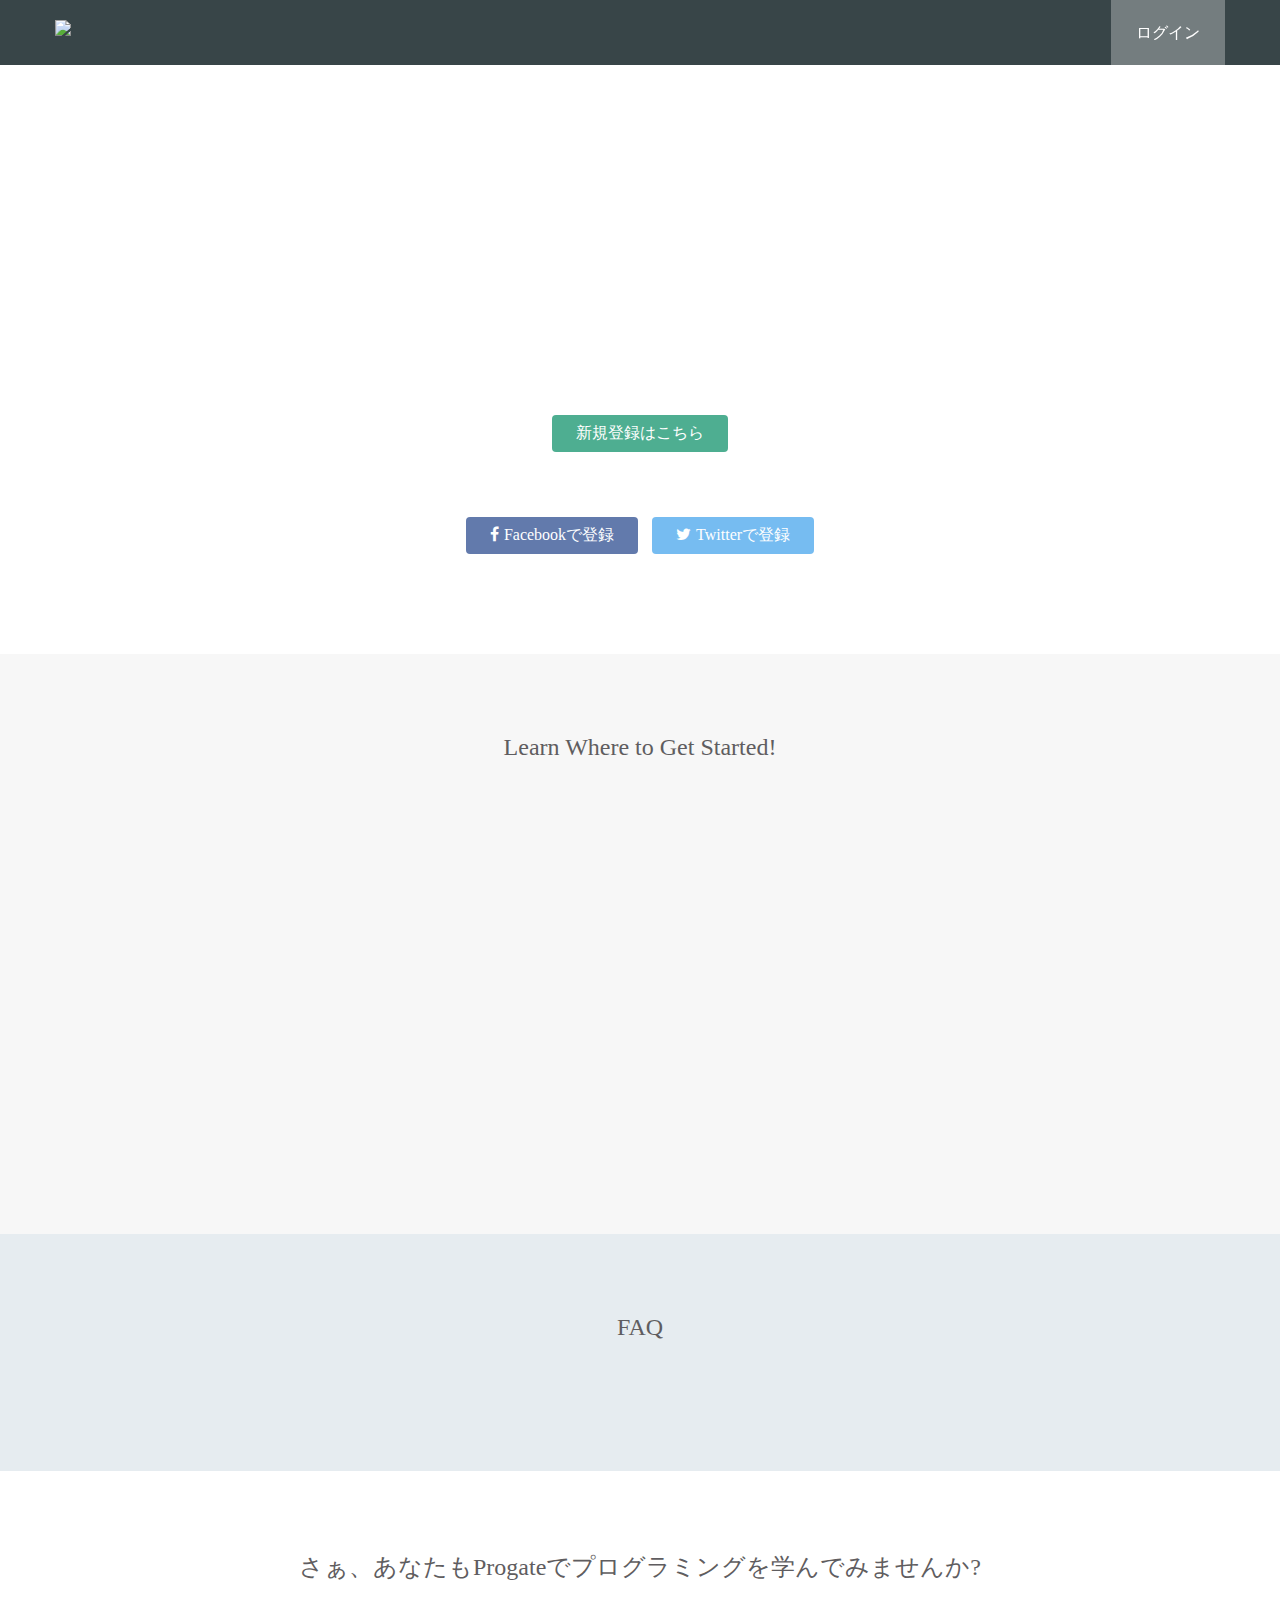
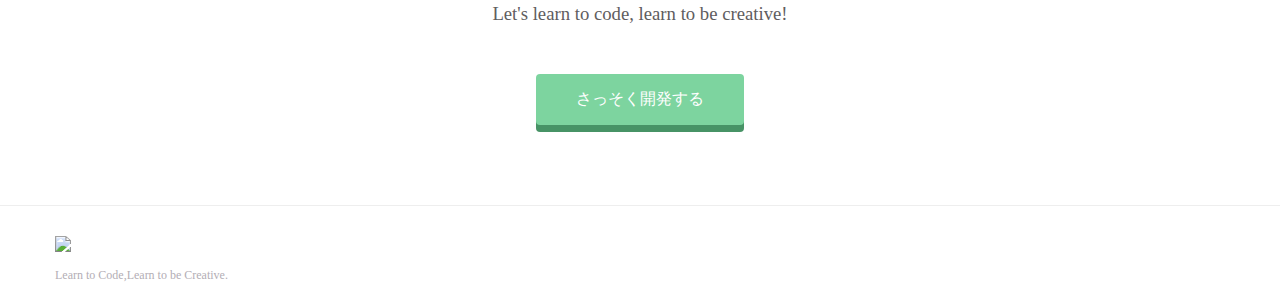
==== index.html @ 2ff4c810 "Initial commit" ====
<!DOCTYPE html>
<html>
<head>
  <meta charset="utf-8">
  <title>Progate</title>
  <link rel="stylesheet" type="text/css" href="stylesheet.css">
  <link rel="stylesheet" href="https://maxcdn.bootstrapcdn.com/font-awesome/4.4.0/css/font-awesome.min.css">
  <script src="https://ajax.googleapis.com/ajax/libs/jquery/2.1.4/jquery.min.js"></script>
</head>
<body>
  <header>
    <div class="container">
      <div class="header-left">
        <img class="logo" src="https://prog-8.com/images/html/advanced/main_logo.png">
      </div>
      <div class="header-right">
        <div class="login" id="login-show">ログイン</div>
      </div>
    </div>
  </header>
  <div class="signup-modal-wrapper" id="signup-modal">
    <div class="modal">
      <div class="close-modal">
        <i class="fa fa-2x fa-times"></i>
      </div>
      <div id="signup-form">
        <h2>Emailで新規登録</h2>
        <form action="#">
          <input class="form-control" type="text" placeholder="メールアドレス">
          <input class="form-control" type="password" placeholder="パスワード">
          <div id="submit-btn">新規登録</div>
        </form>
      </div>
    </div>
  </div>
  <div class="login-modal-wrapper" id="login-modal">
    <div class="modal">
      <div class="close-modal">
        <i class="fa fa-2x fa-times"></i>
      </div>
      <div id="login-form">
        <h2>Emailログイン</h2>
        <form action="#">
          <input class="form-control" type="text" placeholder="メールアドレス">
          <input class="form-control" type="password" placeholder="パスワード">
          <div id="submit-btn">ログイン</div>
        </form>
      </div>
    </div>
  </div>
  <div class="top-wrapper">
    <div class="container">
      <h1>LEARN TO CODE.<br>LEARN TO BE CREATIVE.</h1>
      <p>progateはオンラインプログラミング学習サービスです。<br>初心者にもやさしいスライドとレッスンで、ウェブサービスを作りながらプログラミングを学んでいきましょう。</p>
      <div class="btn signup signup-show">新規登録はこちら</div>
      <p>or</p>
      <div class="btn facebook"><span class="fa fa-facebook"></span>Facebookで登録</div>
      <div class="btn twitter"><span class="fa fa-twitter"></span>Twitterで登録</div>
    </div>
  </div>
  <div class="lesson-wrapper">
    <div class="container">
      <div class="heading">
        <h2>Learn Where to Get Started!</h2>
      </div>
      <div class="lessons">
        <!-- レッスン一覧部分のHTMLを貼り付けてください -->
        
        
      </div>
    </div>
  </div>
  <div class="faq-wrapper">
    <div class="container">
      <div class="heading">
        <h2>FAQ</h2>
      </div>
      <div class="faq">
      </div>
    </div>
  </div>
  <div class="message-wrapper">
    <div class="container">
      <div class="heading">
        <h2>さぁ、あなたもProgateでプログラミングを学んでみませんか?</h2>
        <h3 id="tagline">Let's learn to code, learn to be creative!</h3>
      </div>
      <div class="btn message signup-show">さっそく開発する</div>
    </div>
  </div>
  <footer>
    <div class="container">
      <img src="https://prog-8.com/images/html/advanced/footer_logo.png">
      <p>Learn to Code,Learn to be Creative.</p>
    </div>
  </footer>
  <script src="script.js"></script>
</body>
</html>
---- stylesheet.css ----
body {
    margin: 0;
  }
  
  a {
    text-decoration: none;
  }
  
  .top-wrapper {
    padding: 180px 0 100px 0;
    background-image: url(https://prog-8.com/images/html/advanced/top.png);
    background-size: cover;
    color: white;
    text-align: center;
  }
  
  .container {
    width: 1170px;
    padding: 0 15px;
    margin: 0 auto;
  }
  
  .top-wrapper h1 {
    opacity: 0.7;
    font-size: 45px;
    letter-spacing: 5px;
  }
  
  .top-wrapper p {
    opacity: 0.7;
    font-size: 14px;
    margin-bottom: 35px;
  }
  
  .signup {
    background-color: #239b76;
  }
  
  .facebook {
    background-color: #3b5998;
    margin-right: 10px;
  }
  
  .twitter {
    background-color: #55acee;
  }
  
  .btn {
    padding: 8px 24px;
    color: white;
    display: inline-block;
    opacity: 0.8;
    border-radius: 4px;
    cursor: pointer;
  }
  
  .btn:hover {
    opacity: 1;
  }
  
  .fa {
    margin-right: 5px;
  }
  
  header {
    height: 65px;
    width: 100%;
    background-color: rgba(34,49,52,0.9);
    position :fixed;
    top: 0;
    z-index: 10;
  }
  
  .logo {
    width: 124px;
    margin-top: 20px;
  }
  
  .header-left {
    float: left;
  }
  
  .header-right {
    float: right;
    background-color: rgba(255,255,255,0.3);
    transition: all 0.5s;
  }
  
  .header-right:hover {
    background-color: rgba(255,255,255,0.5);
  }
  
  .header-right .login {
    line-height: 65px;
    padding: 0 25px;
    color: white;
    cursor: pointer;
    display: block;
  }
  
  /*モーダル*/
  .login-modal-wrapper, .signup-modal-wrapper {
    display: none;
    position: fixed;
    top: 0;
    right: 0;
    bottom: 0;
    left: 0;
    background-color: rgba(0, 0, 0, 0.6);
    z-index: 100;
  }
  
  .modal {
    position: absolute;
    top: 20%;
    left: 34%;
    background-color: #e6ecf0;
    padding: 20px 0 40px;
    border-radius: 10px;
    width: 450px;
    height: auto;
    text-align: center;
  }
  
  .fa-times {
    position: absolute;
    top: 12px;
    right: 12px;
    color: rgba(128, 128, 128, 0.46);
    cursor: pointer;
  }
  
  #signup-form, #login-form {
    width: 100%;
  }
  
  #signup-form h2, #login-form h2 {
    color: #5f5d60;
    letter-spacing: 1px;
    margin-bottom: 40px;
  }
  
  #signup-form input, #login-form input {
    width: 320px;
    margin-bottom: 20px;
    font-size: 12px;
    padding: 12px 12px;
    border: 1px solid #d0d5d8;
    border-radius: 5px;
  }
  
  #submit-btn {
    display: inline-block;
    padding: 14px 140px;
    background-color: #5dca88;
    border: none;
    border-radius: 3px;
    color: white;
    margin: 10px auto;
    cursor: pointer;
  }
  
  .lesson-wrapper {
    height: 500px;
    padding-bottom: 80px;
    background-color: #f7f7f7;
    text-align: center;
  }
  
  .heading {
    padding-top: 60px;
    padding-bottom: 30px;
    color: #5f5d60;
  }
  
  .heading h2 {
    font-weight: normal;
  }
  
  /* lesson一覧部分のCSSを貼り付けてください */
  
  
  
  /*faq wrapper*/
  .faq-wrapper {
    background-color: #e6ecf0;
    text-align: center;
    padding-bottom: 80px;
    color: #5f5d60;
  }
  
  #faq-list {
    width: 500px;
    margin: 0 auto;
    padding: 0;
    list-style: none;
  }
  
  .message-wrapper {
    border-bottom: 1px solid #eee;
    padding-bottom: 80px;
    text-align: center;
  }
  
  .message-wrapper .heading h3 {
    font-weight: normal;
  }
  
  .message {
    padding: 15px 40px;
    background-color: #5dca88;
    cursor: pointer;
    box-shadow: 0px 7px #1a7940;
  }
  
  .message:active {
    position: relative;
    top: 7px;
    box-shadow: none;
  }
  
  footer img {
    width: 125px;
  }
  
  footer p {
    color: #b3aeb5;
    font-size: 12px;
  }
  
  footer {
    padding-top: 30px;
  }
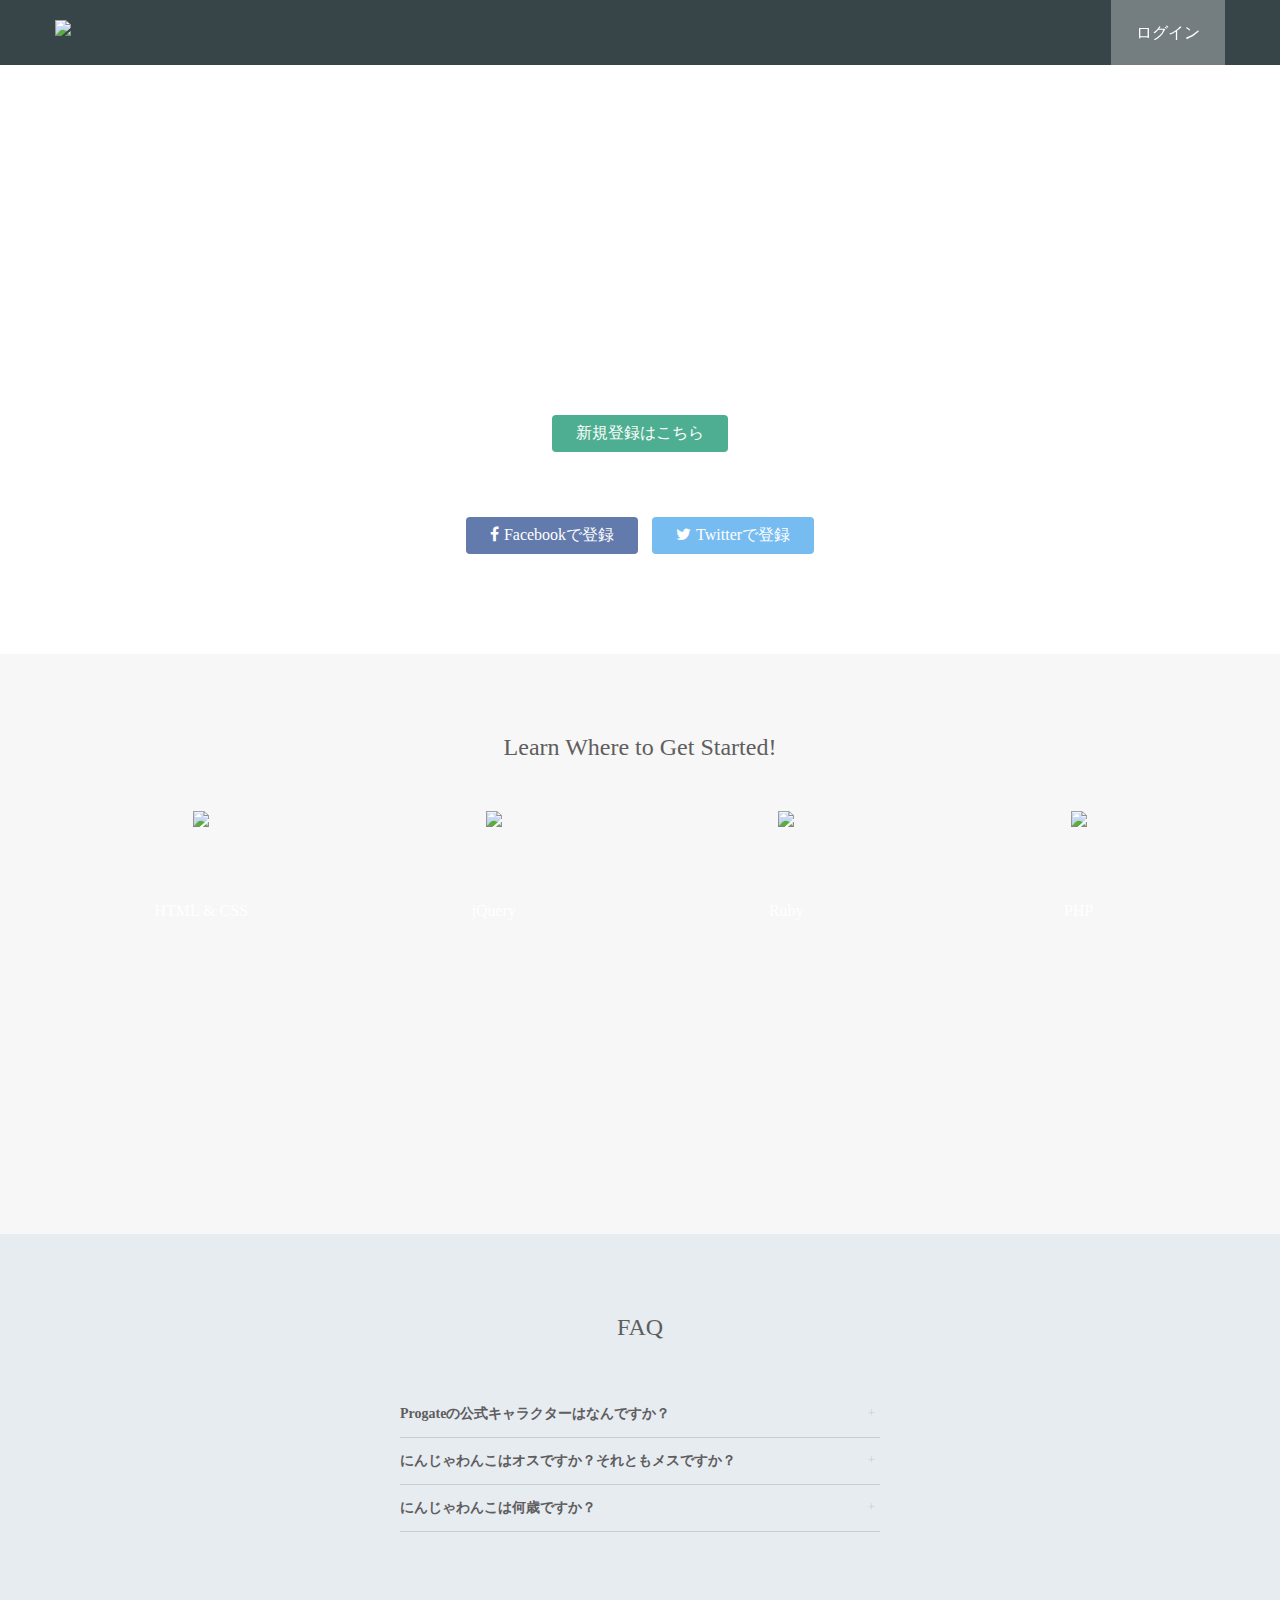
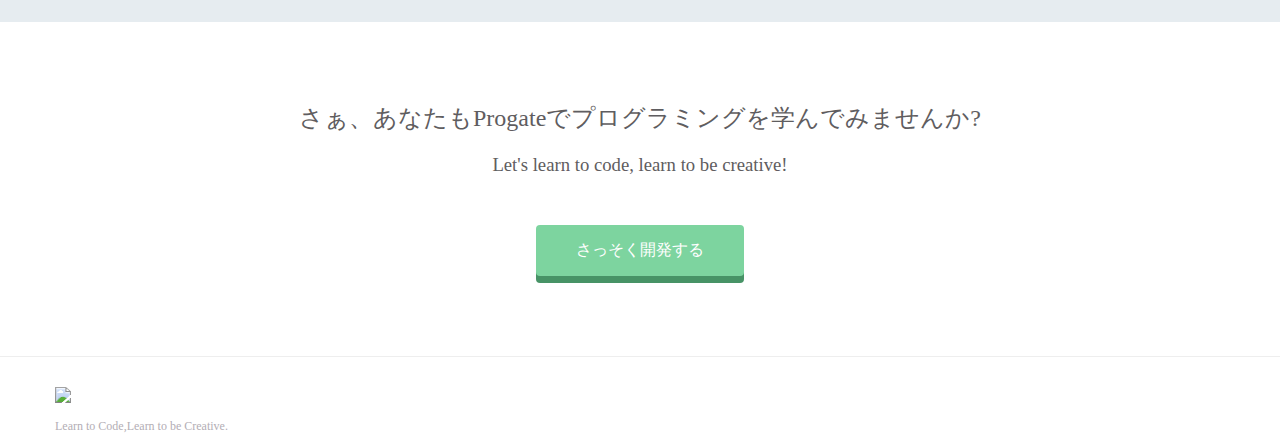
==== commit 677dbc24: "8/27 中級クリア" ====
--- a/index.html
+++ b/index.html
@@ -65,7 +65,38 @@
       </div>
       <div class="lessons">
         <!-- レッスン一覧部分のHTMLを貼り付けてください -->
-        
+        <!-- lesson-hoverクラスを追加してください -->
+        <div class="lesson lesson-hover">
+            <div class="lesson-icon">
+              <img src="https://prog-8.com/images/html/advanced/html.png">
+              <p>HTML & CSS</p>
+            </div>
+            <p class="text-contents">ウェブページの作成に使用される言語です。HTMLとCSSを組み合わせることで、静的なページを作り上げることができます。</p>
+          </div>
+          <!-- lesson-hoverクラスを追加してください -->
+          <div class="lesson lesson-hover">
+            <div class="lesson-icon">
+              <img src="https://prog-8.com/images/html/advanced/jQuery.png">
+              <p>jQuery</p>
+            </div>
+            <p class="text-contents">素敵な動きを手軽に実装できるJavaScriptライブラリです。 アニメーション効果をつけたり、Ajax（エイジャックス）を使って外部ファイルを読み込んだりと色々なことができます。</p>
+          </div>
+          <!-- lesson-hoverクラスを追加してください -->
+          <div class="lesson lesson-hover">
+            <div class="lesson-icon">
+              <img src="https://prog-8.com/images/html/advanced/ruby.png">
+              <p>Ruby</p>
+            </div>
+            <p class="text-contents">オープンソースの動的なプログラミング言語で、 シンプルさと高い生産性を備えています。大きなWebアプリケーションから小さな日用ツールまで、さまざまなソフトウェアを作ることができます。</p>
+          </div>
+          <!-- lesson-hoverクラスを追加してください -->
+          <div class="lesson lesson-hover">
+            <div class="lesson-icon">
+              <img src="https://prog-8.com/images/html/advanced/php.png">
+              <p>PHP</p>
+            </div>
+            <p class="text-contents">HTMLだけではページの内容を変えることはできません。PHPはHTMLにプログラムを埋め込み、それを可能にします。</p>
+          </div>
         
       </div>
     </div>
@@ -76,6 +107,29 @@
         <h2>FAQ</h2>
       </div>
       <div class="faq">
+        <ul id="faq-list">
+            <li class="faq-list-item">
+              <h3 class="question">Progateの公式キャラクターはなんですか？</h3>
+              <span>+</span>
+              <div class="answer">
+                <p>にんじゃわんこといいます。忍者の格好をしたわんこです。ネコではありません。</p>
+              </div>
+            </li>
+            <li class="faq-list-item">
+              <h3 class="question">にんじゃわんこはオスですか？それともメスですか？</h3>
+              <span>+</span>
+              <div class="answer">
+                <p>にんじゃわんこはオスです。</p>
+              </div>
+            </li>
+            <li class="faq-list-item">
+              <h3 class="question">にんじゃわんこは何歳ですか？</h3>
+              <span>+</span>
+              <div class="answer">
+                <p>にんじゃわんこは14歳です。</p>
+              </div>
+            </li>
+          </ul>
       </div>
     </div>
   </div>
--- a/stylesheet.css
+++ b/stylesheet.css
@@ -178,7 +178,37 @@
   }
   
   /* lesson一覧部分のCSSを貼り付けてください */
-  
+  .lesson {
+    float: left;
+    width: 25%;
+  }
+  
+  .lesson-icon {
+    position: relative;
+    width: 70%;
+    margin: 0 auto;
+  }
+  
+  .lesson-icon p {
+    position: absolute;
+    top: 75px;
+    width: 100%;
+    color: white;
+  }
+  
+  .text-contents {
+    margin: 3% auto;
+    width: 80%;
+    font-size: 12px;
+    color: #b3aeb5;
+    /* displayプロパティをnoneにしてください */
+    display: none;
+    
+  }
+
+  .text-active {
+    display: block;
+  }
   
   
   /*faq wrapper*/
@@ -195,6 +225,35 @@
     padding: 0;
     list-style: none;
   }
+
+  .faq-list-item {
+    margin:10px;
+    border-bottom:1px solid #ccc;
+    position:relative;
+    cursor:pointer;
+    text-align: left;
+  }
+  
+  .faq-list-item h3 {
+    font-size: 14px;
+  }
+  
+  .faq-list-item span {
+    position:absolute;
+    top:0;
+    right:5px;
+    color:#ccc;
+    font-size:13px;
+  }
+  
+  .answer {
+    font-size: 12px;
+    padding: 5px 0px;
+    margin-bottom: 15px;
+    /* displayプロパティをnoneにしてください */
+    display: none;
+    
+  }
   
   .message-wrapper {
     border-bottom: 1px solid #eee;
